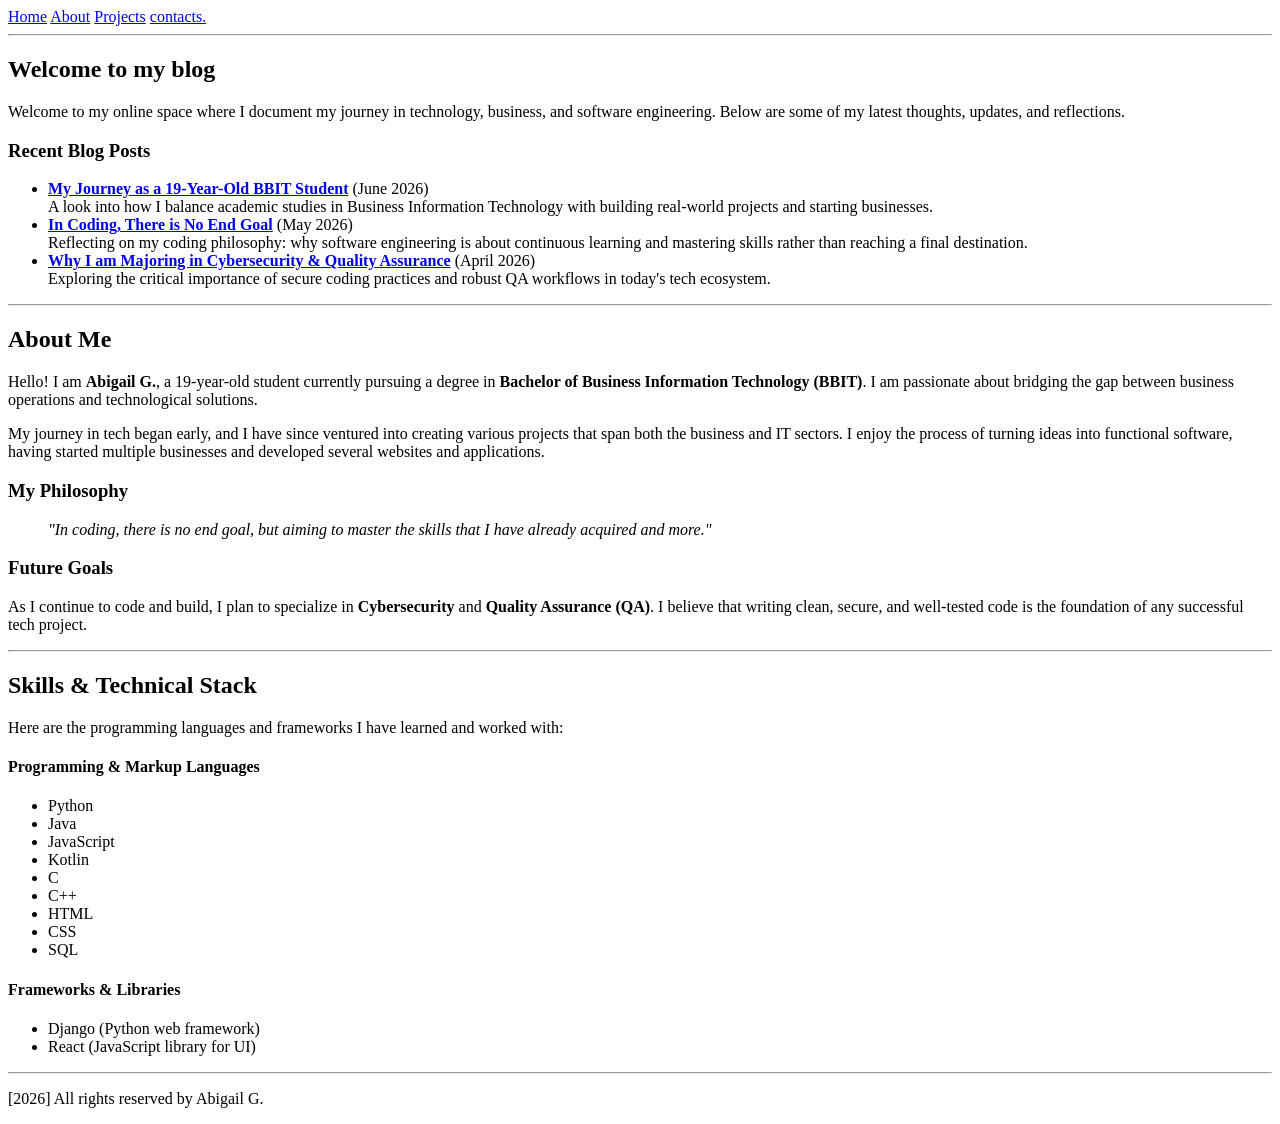
==== index.html @ d982dd57 "first commit" ====
<!DOCTYPE html>
<html lang="en">
<head>
    <meta charset="UTF-8">
    <meta name="viewport" content="width=device-width, initial-scale=1.0">
    <title>Home - Abigail G. Blog & Portfolio</title>
</head>
<body>
    <header>
        <nav>
            <a href="index.html">Home</a>
            <a href="#about">About</a>
            <a href="projects.html">Projects</a>
            <a href="contacts.html">contacts.</a>
        </nav>
    </header>
    <hr>
    <main>
        <section>
            <h1>Welcome to my blog</h1>
            <p>Welcome to my online space where I document my journey in technology, business, and software engineering. Below are some of my latest thoughts, updates, and reflections.</p>
            
            <h3>Recent Blog Posts</h3>
            <ul>
                <li>
                    <strong><a href="#">My Journey as a 19-Year-Old BBIT Student</a></strong> (June 2026)<br>
                    A look into how I balance academic studies in Business Information Technology with building real-world projects and starting businesses.
                </li>
                <li>
                    <strong><a href="#">In Coding, There is No End Goal</a></strong> (May 2026)<br>
                    Reflecting on my coding philosophy: why software engineering is about continuous learning and mastering skills rather than reaching a final destination.
                </li>
                <li>
                    <strong><a href="#">Why I am Majoring in Cybersecurity & Quality Assurance</a></strong> (April 2026)<br>
                    Exploring the critical importance of secure coding practices and robust QA workflows in today's tech ecosystem.
                </li>
            </ul>
        </section>
        <hr>
        <section id="about">
            <h2>About Me</h2>
            <p>Hello! I am <strong>Abigail G.</strong>, a 19-year-old student currently pursuing a degree in <strong>Bachelor of Business Information Technology (BBIT)</strong>. I am passionate about bridging the gap between business operations and technological solutions.</p>
            
            <p>My journey in tech began early, and I have since ventured into creating various projects that span both the business and IT sectors. I enjoy the process of turning ideas into functional software, having started multiple businesses and developed several websites and applications.</p>
            
            <h3>My Philosophy</h3>
            <blockquote>
                <em>"In coding, there is no end goal, but aiming to master the skills that I have already acquired and more."</em>
            </blockquote>
            <h3>Future Goals</h3>
            <p>As I continue to code and build, I plan to specialize in <strong>Cybersecurity</strong> and <strong>Quality Assurance (QA)</strong>. I believe that writing clean, secure, and well-tested code is the foundation of any successful tech project.</p>
        </section>
        <hr>
        <section>
            <h2>Skills & Technical Stack</h2>
            <p>Here are the programming languages and frameworks I have learned and worked with:</p>
            
            <h4>Programming & Markup Languages</h4>
            <ul>
                <li>Python</li>
                <li>Java</li>
                <li>JavaScript</li>
                <li>Kotlin</li>
                <li>C</li>
                <li>C++</li>
                <li>HTML</li>
                <li>CSS</li>
                <li>SQL</li>
            </ul>
            <h4>Frameworks & Libraries</h4>
            <ul>
                <li>Django (Python web framework)</li>
                <li>React (JavaScript library for UI)</li>
            </ul>
        </section>
    </main>
    <hr>
    <footer>
        <p>[2026] All rights reserved by Abigail G.</p>
    </footer>
</body>
</html>
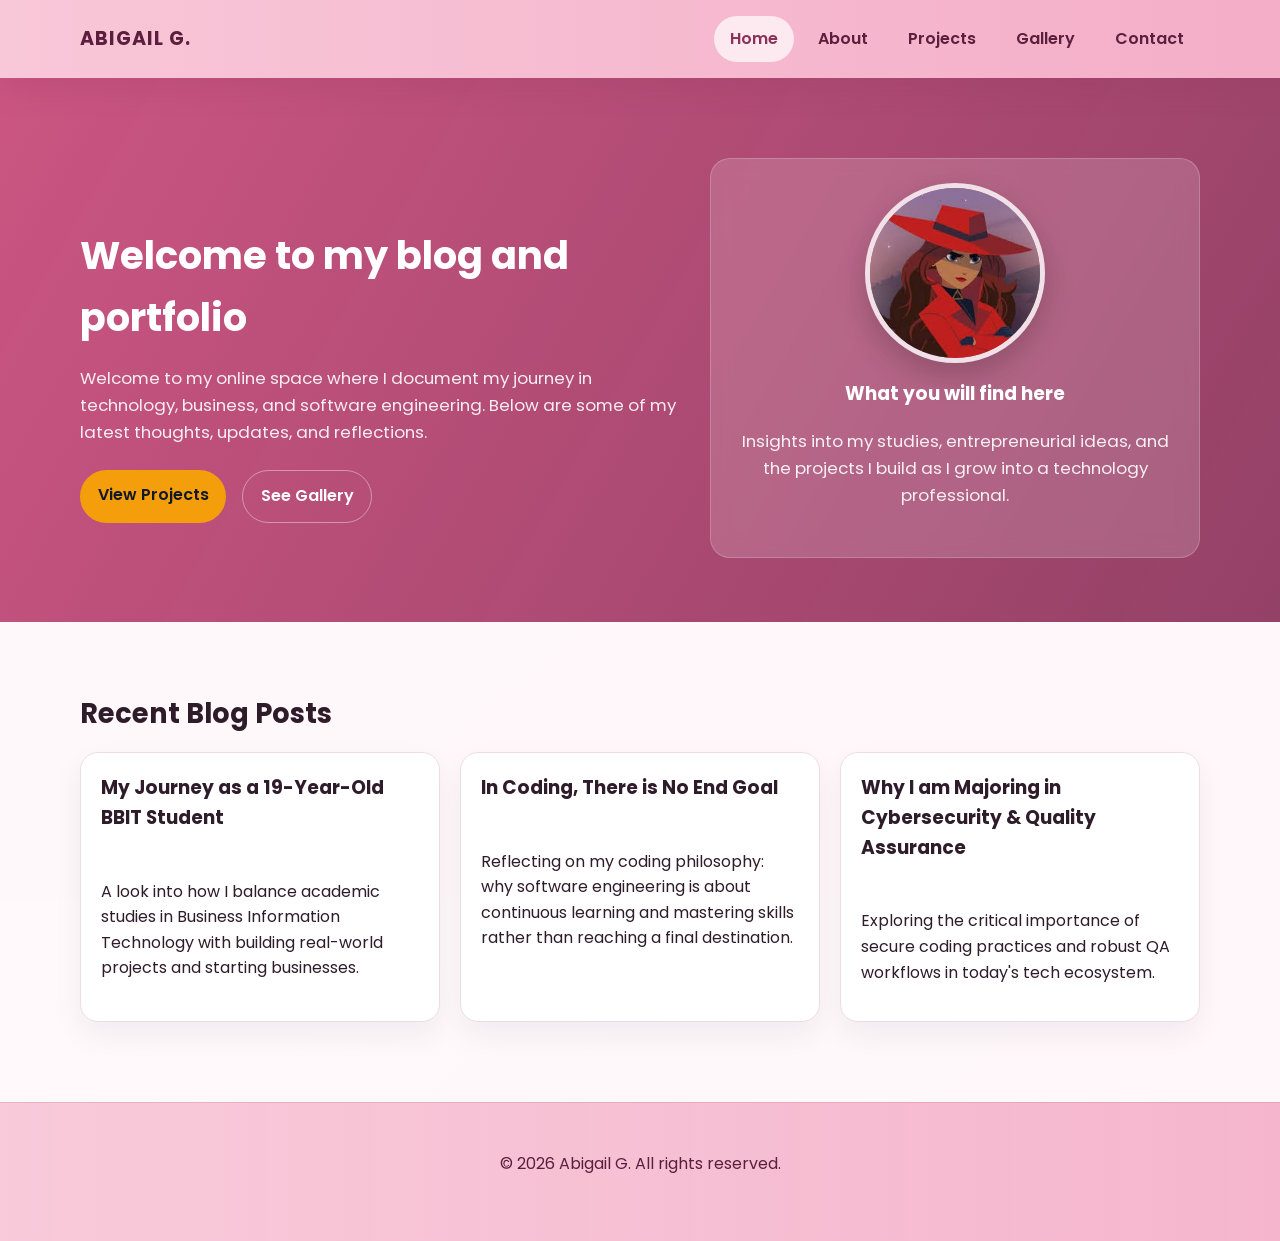
==== commit 6393c21d: "Css addition" ====
--- a/index.html
+++ b/index.html
@@ -3,81 +3,69 @@
 <head>
     <meta charset="UTF-8">
     <meta name="viewport" content="width=device-width, initial-scale=1.0">
+    <link rel="stylesheet" href="style.css">
     <title>Home - Abigail G. Blog & Portfolio</title>
 </head>
 <body>
-    <header>
-        <nav>
-            <a href="index.html">Home</a>
-            <a href="#about">About</a>
-            <a href="projects.html">Projects</a>
-            <a href="contacts.html">contacts.</a>
-        </nav>
+    <header class="site-header">
+        <div class="container">
+            <div class="brand">Abigail G.</div>
+            <nav class="main-nav">
+                <a class="active" href="index.html">Home</a>
+                <a href="about.html">About</a>
+                <a href="projects.html">Projects</a>
+                <a href="gallery.html">Gallery</a>
+                <a href="contacts.html">Contact</a>
+            </nav>
+        </div>
     </header>
-    <hr>
-    <main>
-        <section>
-            <h1>Welcome to my blog</h1>
-            <p>Welcome to my online space where I document my journey in technology, business, and software engineering. Below are some of my latest thoughts, updates, and reflections.</p>
-            
-            <h3>Recent Blog Posts</h3>
-            <ul>
-                <li>
-                    <strong><a href="#">My Journey as a 19-Year-Old BBIT Student</a></strong> (June 2026)<br>
-                    A look into how I balance academic studies in Business Information Technology with building real-world projects and starting businesses.
-                </li>
-                <li>
-                    <strong><a href="#">In Coding, There is No End Goal</a></strong> (May 2026)<br>
-                    Reflecting on my coding philosophy: why software engineering is about continuous learning and mastering skills rather than reaching a final destination.
-                </li>
-                <li>
-                    <strong><a href="#">Why I am Majoring in Cybersecurity & Quality Assurance</a></strong> (April 2026)<br>
-                    Exploring the critical importance of secure coding practices and robust QA workflows in today's tech ecosystem.
-                </li>
-            </ul>
-        </section>
-        <hr>
-        <section id="about">
-            <h2>About Me</h2>
-            <p>Hello! I am <strong>Abigail G.</strong>, a 19-year-old student currently pursuing a degree in <strong>Bachelor of Business Information Technology (BBIT)</strong>. I am passionate about bridging the gap between business operations and technological solutions.</p>
-            
-            <p>My journey in tech began early, and I have since ventured into creating various projects that span both the business and IT sectors. I enjoy the process of turning ideas into functional software, having started multiple businesses and developed several websites and applications.</p>
-            
-            <h3>My Philosophy</h3>
-            <blockquote>
-                <em>"In coding, there is no end goal, but aiming to master the skills that I have already acquired and more."</em>
-            </blockquote>
-            <h3>Future Goals</h3>
-            <p>As I continue to code and build, I plan to specialize in <strong>Cybersecurity</strong> and <strong>Quality Assurance (QA)</strong>. I believe that writing clean, secure, and well-tested code is the foundation of any successful tech project.</p>
-        </section>
-        <hr>
-        <section>
-            <h2>Skills & Technical Stack</h2>
-            <p>Here are the programming languages and frameworks I have learned and worked with:</p>
-            
-            <h4>Programming & Markup Languages</h4>
-            <ul>
-                <li>Python</li>
-                <li>Java</li>
-                <li>JavaScript</li>
-                <li>Kotlin</li>
-                <li>C</li>
-                <li>C++</li>
-                <li>HTML</li>
-                <li>CSS</li>
-                <li>SQL</li>
-            </ul>
-            <h4>Frameworks & Libraries</h4>
-            <ul>
-                <li>Django (Python web framework)</li>
-                <li>React (JavaScript library for UI)</li>
-            </ul>
-        </section>
+
+    <section class="hero">
+        <div class="container">
+            <div>
+                <h1>Welcome to my blog and portfolio</h1>
+                <p>Welcome to my online space where I document my journey in technology, business, and software engineering. Below are some of my latest thoughts, updates, and reflections.</p>
+                <div class="btn-group">
+                    <a class="btn btn-primary" href="projects.html">View Projects</a>
+                    <a class="btn btn-secondary" href="gallery.html">See Gallery</a>
+                </div>
+            </div>
+            <div class="hero-card profile-card">
+                <img class="profile-image" src="[data-uri]" alt="Abigail G.">
+                <div>
+                    <h3>What you will find here</h3>
+                    <p>Insights into my studies, entrepreneurial ideas, and the projects I build as I grow into a technology professional.</p>
+                </div>
+            </div>
+        </div>
+    </section>
+
+    <main class="page-section">
+        <div class="container">
+            <section>
+                <h2 class="section-title">Recent Blog Posts</h2>
+                <div class="grid cards-grid">
+                    <article class="card list-card">
+                        <h3>My Journey as a 19-Year-Old BBIT Student</h3>
+                        <p>A look into how I balance academic studies in Business Information Technology with building real-world projects and starting businesses.</p>
+                    </article>
+                    <article class="card list-card">
+                        <h3>In Coding, There is No End Goal</h3>
+                        <p>Reflecting on my coding philosophy: why software engineering is about continuous learning and mastering skills rather than reaching a final destination.</p>
+                    </article>
+                    <article class="card list-card">
+                        <h3>Why I am Majoring in Cybersecurity &amp; Quality Assurance</h3>
+                        <p>Exploring the critical importance of secure coding practices and robust QA workflows in today's tech ecosystem.</p>
+                    </article>
+                </div>
+            </section>
+        </div>
     </main>
-    <hr>
-    <footer>
-        <p>[2026] All rights reserved by Abigail G.</p>
+
+    <footer class="site-footer">
+        <div class="container">
+            <p>© 2026 Abigail G. All rights reserved.</p>
+        </div>
     </footer>
 </body>
 </html>
-
--- a/style.css
+++ b/style.css
@@ -0,0 +1,368 @@
+@import url('https://fonts.googleapis.com/css2?family=Poppins:wght@300;400;500;600;700&display=swap');
+
+:root {
+  --primary: #c84b7a;
+  --primary-dark: #8b315a;
+  --accent: #f59e0b;
+  --accent-warm: #c96a2d;
+  --text: #2f1c2b;
+  --muted: #6b7280;
+  --bg: #fff7fa;
+  --surface: #ffffff;
+  --border: #ecdce3;
+  --pink-soft: #fce6ee;
+}
+
+* {
+  box-sizing: border-box;
+}
+
+body {
+  margin: 0;
+  font-family: 'Poppins', sans-serif;
+  color: var(--text);
+  background: linear-gradient(135deg, #fffafc 0%, var(--bg) 100%);
+  line-height: 1.6;
+  position: relative;
+  min-height: 100vh;
+}
+
+body::before {
+  content: "";
+  position: fixed;
+  inset: 0;
+  background-image: url('https://images.unsplash.com/photo-1524758631624-e2822e304c36?auto=format&fit=crop&w=1600&q=80');
+  background-size: cover;
+  background-position: center;
+  opacity: 0.13;
+  z-index: -2;
+}
+
+body::after {
+  content: "";
+  position: fixed;
+  inset: 0;
+  background: rgba(255, 248, 250, 0.8);
+  z-index: -1;
+}
+
+a {
+  color: var(--primary);
+  text-decoration: none;
+}
+
+a:hover {
+  color: var(--primary-dark);
+}
+
+img {
+  max-width: 100%;
+  display: block;
+}
+
+.container {
+  width: min(1120px, calc(100% - 2rem));
+  margin: 0 auto;
+}
+
+.site-header {
+  background: linear-gradient(90deg, #f8c7d8 0%, #f4aec7 100%);
+  color: #5b1f3d;
+  position: sticky;
+  top: 0;
+  z-index: 100;
+  box-shadow: 0 10px 30px rgba(139, 49, 90, 0.18);
+}
+
+.site-header .container {
+  display: flex;
+  justify-content: space-between;
+  align-items: center;
+  padding: 1rem 0;
+  gap: 1rem;
+  flex-wrap: wrap;
+}
+
+.brand {
+  font-size: 1.2rem;
+  font-weight: 700;
+  letter-spacing: 0.05em;
+  text-transform: uppercase;
+}
+
+.main-nav {
+  display: flex;
+  gap: 0.5rem;
+  flex-wrap: wrap;
+}
+
+.main-nav a {
+  color: #5b1f3d;
+  padding: 0.65rem 1rem;
+  border-radius: 999px;
+  transition: all 0.25s ease;
+  font-weight: 600;
+}
+
+.main-nav a:hover,
+.main-nav a.active {
+  background: rgba(255, 255, 255, 0.7);
+  color: var(--primary-dark);
+}
+
+.hero {
+  padding: 5rem 0 4rem;
+  background: linear-gradient(120deg, rgba(200, 75, 122, 0.94), rgba(139, 49, 90, 0.92));
+  color: #fff;
+}
+
+.hero .container {
+  display: grid;
+  grid-template-columns: 1.1fr 0.9fr;
+  gap: 2rem;
+  align-items: center;
+}
+
+.hero h1 {
+  font-size: clamp(2rem, 3vw, 3rem);
+  margin-bottom: 1rem;
+}
+
+.hero p {
+  font-size: 1.05rem;
+  color: rgba(255, 255, 255, 0.9);
+  margin-bottom: 1.5rem;
+}
+
+.hero-card {
+  background: rgba(255, 255, 255, 0.16);
+  border: 1px solid rgba(255, 255, 255, 0.2);
+  border-radius: 20px;
+  padding: 1.5rem;
+  backdrop-filter: blur(10px);
+}
+
+.profile-card {
+  display: flex;
+  flex-direction: column;
+  gap: 1rem;
+  align-items: center;
+  text-align: center;
+}
+
+.profile-image {
+  width: 180px;
+  height: 180px;
+  object-fit: cover;
+  border-radius: 50%;
+  border: 5px solid rgba(255, 255, 255, 0.8);
+  box-shadow: 0 12px 30px rgba(0, 0, 0, 0.2);
+}
+
+.hero-card h3 {
+  margin-top: 0;
+}
+
+.btn-group {
+  display: flex;
+  gap: 1rem;
+  flex-wrap: wrap;
+}
+
+.btn {
+  display: inline-block;
+  padding: 0.8rem 1.1rem;
+  border-radius: 999px;
+  font-weight: 600;
+  transition: transform 0.25s ease, box-shadow 0.25s ease;
+}
+
+.btn:hover {
+  transform: translateY(-2px);
+  box-shadow: 0 10px 20px rgba(15, 23, 42, 0.12);
+}
+
+.btn-primary {
+  background: var(--accent);
+  color: #111827;
+}
+
+.btn-secondary {
+  background: transparent;
+  color: #fff;
+  border: 1px solid rgba(255, 255, 255, 0.4);
+}
+
+.page-section {
+  padding: 3rem 0;
+}
+
+.section-title {
+  margin-bottom: 1rem;
+  font-size: 1.7rem;
+}
+
+.grid {
+  display: grid;
+  gap: 1.25rem;
+}
+
+.cards-grid {
+  grid-template-columns: repeat(auto-fit, minmax(250px, 1fr));
+}
+
+.card {
+  background: var(--surface);
+  border: 1px solid var(--border);
+  border-radius: 18px;
+  padding: 1.25rem;
+  box-shadow: 0 12px 30px rgba(15, 23, 42, 0.06);
+  transition: transform 0.25s ease, box-shadow 0.25s ease;
+}
+
+.card:hover {
+  transform: translateY(-4px);
+  box-shadow: 0 16px 40px rgba(15, 23, 42, 0.12);
+}
+
+.card h3 {
+  margin-top: 0;
+}
+
+.list-card {
+  display: flex;
+  flex-direction: column;
+  gap: 0.7rem;
+}
+
+.info-grid {
+  display: grid;
+  grid-template-columns: 1fr 1fr;
+  gap: 1.5rem;
+}
+
+.contact-layout {
+  display: grid;
+  grid-template-columns: 0.95fr 1.05fr;
+  gap: 1.5rem;
+  align-items: center;
+}
+
+.form-card,
+.contact-card {
+  background: var(--surface);
+  border: 1px solid var(--border);
+  border-radius: 18px;
+  padding: 1.5rem;
+  box-shadow: 0 12px 30px rgba(15, 23, 42, 0.06);
+}
+
+.form-card {
+  background: rgba(255, 234, 242, 0.95);
+}
+
+form {
+  display: grid;
+  gap: 1rem;
+}
+
+label {
+  font-weight: 600;
+  display: block;
+  margin-bottom: 0.4rem;
+}
+
+input,
+textarea,
+select {
+  width: 100%;
+  padding: 0.8rem 0.9rem;
+  border: 1px solid var(--border);
+  border-radius: 12px;
+  font: inherit;
+  background: #fbfcff;
+}
+
+input:focus,
+textarea:focus,
+select:focus {
+  outline: 2px solid rgba(79, 70, 229, 0.2);
+  border-color: var(--primary);
+}
+
+.gallery-grid {
+  display: grid;
+  grid-template-columns: repeat(auto-fit, minmax(240px, 1fr));
+  gap: 1.5rem;
+}
+
+.flip-card {
+  background-color: transparent;
+  height: 300px;
+  perspective: 1000px;
+}
+
+.flip-card-inner {
+  position: relative;
+  width: 100%;
+  height: 100%;
+  transition: transform 0.8s;
+  transform-style: preserve-3d;
+}
+
+.flip-card:hover .flip-card-inner {
+  transform: rotateY(180deg);
+}
+
+.flip-card-front,
+.flip-card-back {
+  position: absolute;
+  inset: 0;
+  border-radius: 18px;
+  overflow: hidden;
+  backface-visibility: hidden;
+  box-shadow: 0 12px 30px rgba(15, 23, 42, 0.1);
+}
+
+.flip-card-front img {
+  width: 100%;
+  height: 100%;
+  object-fit: cover;
+}
+
+.flip-card-back {
+  background: linear-gradient(135deg, #d96b2b, #8b3e13);
+  color: #000;
+  transform: rotateY(180deg);
+  display: flex;
+  align-items: center;
+  justify-content: center;
+  padding: 1.2rem;
+  text-align: center;
+  font-weight: 600;
+}
+
+.site-footer {
+  padding: 2rem 0 3rem;
+  color: #5b1f3d;
+  text-align: center;
+  background: linear-gradient(90deg, rgba(248, 199, 216, 0.95), rgba(244, 174, 199, 0.9));
+  margin-top: 2rem;
+  border-top: 1px solid rgba(139, 49, 90, 0.15);
+}
+
+@media (max-width: 760px) {
+  .hero .container,
+  .contact-layout,
+  .info-grid {
+    grid-template-columns: 1fr;
+  }
+
+  .site-header .container {
+    justify-content: center;
+  }
+
+  .main-nav {
+    justify-content: center;
+  }
+}
